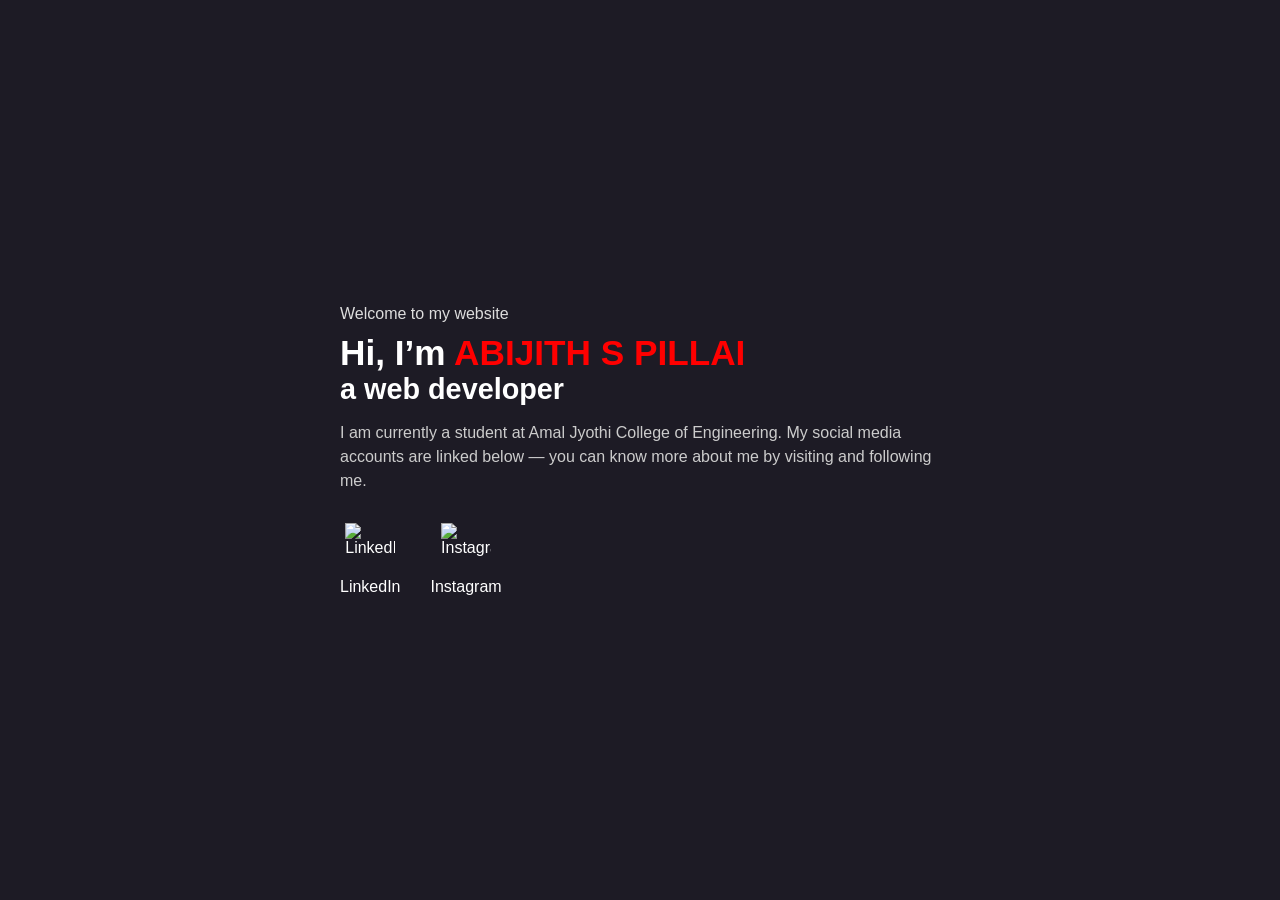
==== index.html @ 26d53437 "Firstcommit" ====
<!DOCTYPE html>
<html lang="en">
<head>
  <meta charset="UTF-8" />
  <meta name="viewport" content="width=device-width, initial-scale=1.0"/>
  <meta name="description" content="Portfolio website of a web developer student."/>
  <meta name="author" content="PERSONALWEB"/>
  <title>PERSONALWEBSITE</title>
  <link rel="stylesheet" href="style.css" />
  <link rel="icon" href="favicon.ico" type="image/x-icon" />
</head>
<body>
  <div class="container">
    <p class="welcome">Welcome to my website</p>
    <h1>Hi, I’m <span class="highlight">ABIJITH S PILLAI</span></h1>
    <h2>a web developer</h2>
    <p class="description">
      I am currently a student at Amal Jyothi College of Engineering. My social media accounts are linked below — you can know more about me by visiting and following me.
    </p>

    <div class="social-links">
      <a href="https://www.linkedin.com/in/abijith-s-pillai-6b0157200/" target="_blank" class="social">
        <img src="https://cdn-icons-png.flaticon.com/512/174/174857.png" alt="LinkedIn" />
        <span>LinkedIn</span>
      </a>
      <a href="https://www.instagram.com/abijithspillai" target="_blank" class="social">
        <img src="https://cdn-icons-png.flaticon.com/512/174/174855.png" alt="Instagram" />
        <span>Instagram</span>
      </a>
    </div>
  </div>
</body>
</html>
---- style.css ----
* {
  margin: 0;
  padding: 0;
  box-sizing: border-box;
}

body {
  background-color: #1d1b25;
  font-family: 'Segoe UI', Tahoma, Geneva, Verdana, sans-serif;
  color: white;
  display: flex;
  align-items: center;
  justify-content: center;
  min-height: 100vh;
  padding: 20px;
}

.container {
  max-width: 600px;
  text-align: left;
}

.welcome {
  font-size: 1rem;
  margin-bottom: 10px;
  color: #ddd;
}

h1 {
  font-size: 2.2rem;
  font-weight: bold;
}

h2 {
  font-size: 1.8rem;
  font-weight: bold;
  margin-bottom: 15px;
}

.highlight {
  color: red;
}

.description {
  font-size: 1rem;
  line-height: 1.5;
  color: #ccc;
  margin-bottom: 30px;
}

.social-links {
  display: flex;
  gap: 30px;
  align-items: center;
}

.social {
  text-decoration: none;
  color: white;
  display: flex;
  flex-direction: column;
  align-items: center;
  font-size: 1rem;
}

.social img {
  width: 50px;
  height: 50px;
  margin-bottom: 5px;
  transition: transform 0.3s;
}

.social:hover img {
  transform: scale(1.1);
}
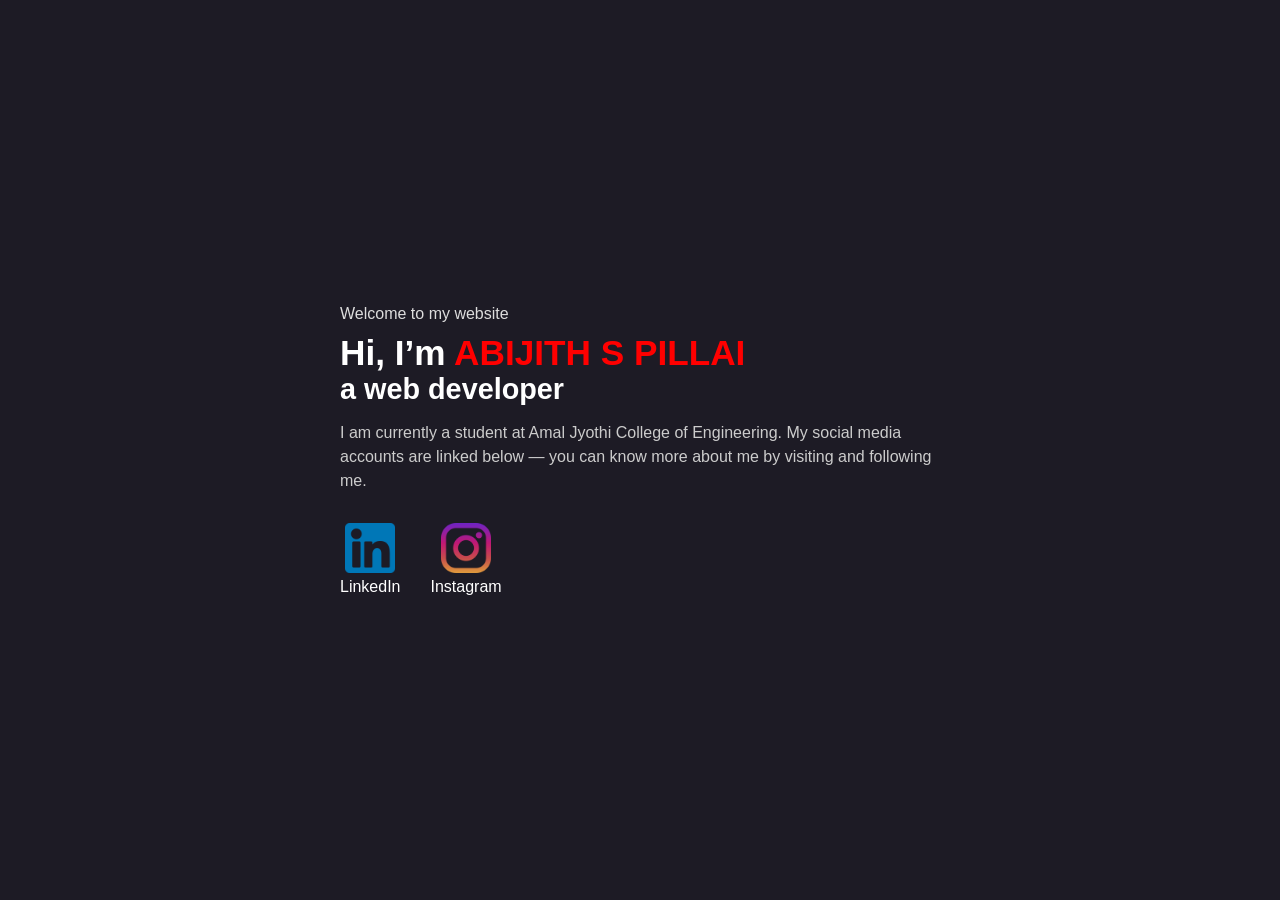
==== commit e5e2e79e: "secondcommit" ====
--- a/index.html
+++ b/index.html
@@ -20,11 +20,11 @@
 
     <div class="social-links">
       <a href="https://www.linkedin.com/in/abijith-s-pillai-6b0157200/" target="_blank" class="social">
-        <img src="https://cdn-icons-png.flaticon.com/512/174/174857.png" alt="LinkedIn" />
+        <img src="linkedin.png" alt="LinkedIn" />
         <span>LinkedIn</span>
       </a>
       <a href="https://www.instagram.com/abijithspillai" target="_blank" class="social">
-        <img src="https://cdn-icons-png.flaticon.com/512/174/174855.png" alt="Instagram" />
+        <img src="instagram.png" alt="Instagram" />
         <span>Instagram</span>
       </a>
     </div>
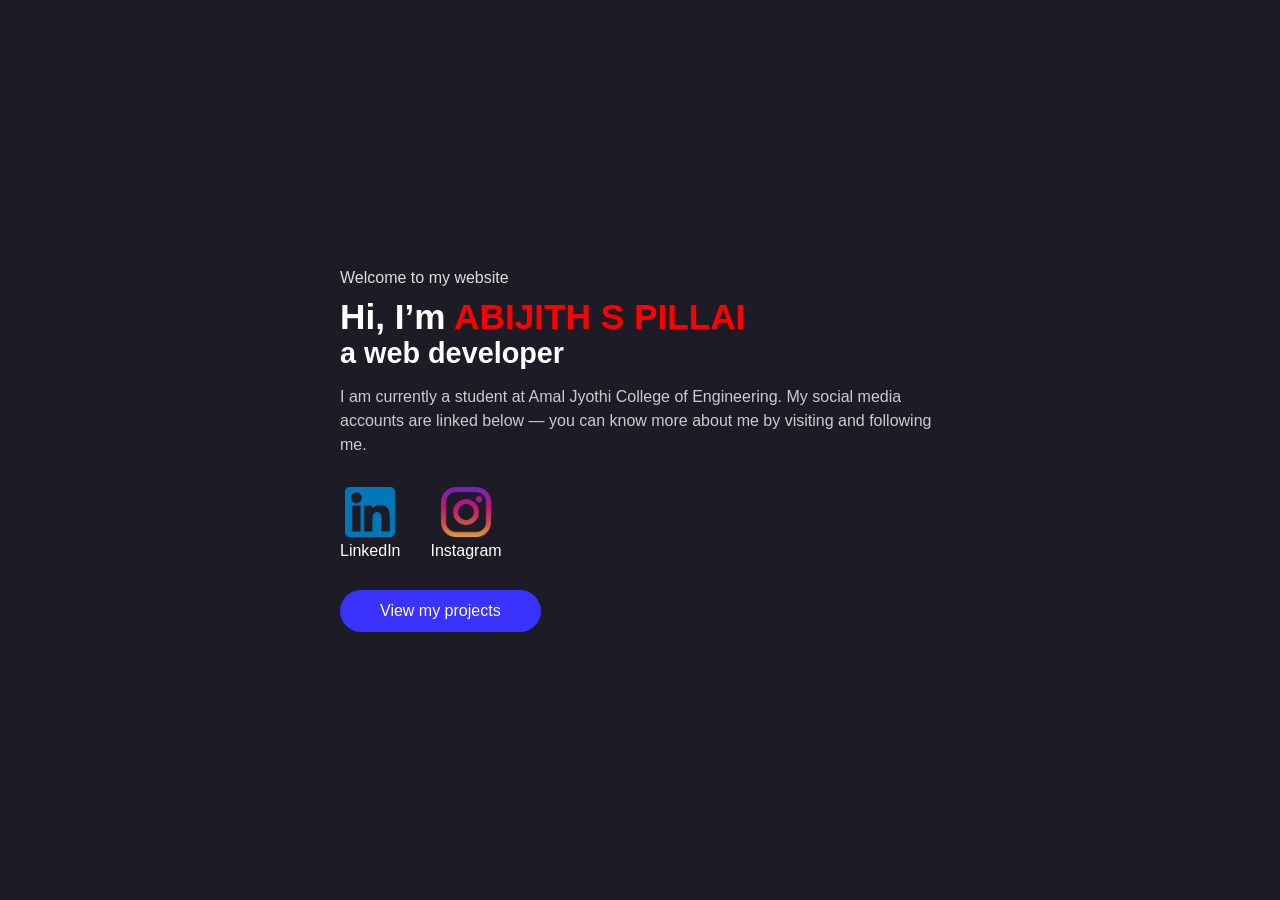
==== commit 134979b8: "thirdcommit" ====
--- a/index.html
+++ b/index.html
@@ -28,6 +28,9 @@
         <span>Instagram</span>
       </a>
     </div>
+    <div>
+      <a href="projects.html" class="project-button">View my projects</a>  
+    </div>
   </div>
 </body>
 </html>
--- a/style.css
+++ b/style.css
@@ -73,3 +73,60 @@
 .social:hover img {
   transform: scale(1.1);
 }
+
+.project-button {
+  display: inline-block;
+  margin-top: 30px;
+  padding: 12px 40px;
+  background-color: #3a32ff;
+  color: white;
+  font-size: 1rem;
+  text-align: center;
+  text-decoration: none;
+  border-radius: 30px;
+  transition: background-color 0.3s, transform 0.2s;
+}
+
+.project-button:hover {
+  background-color: #5c52ff;
+  transform: scale(1.03);
+}
+
+.projects-body {
+  margin: 0;
+  padding: 0;
+  background-color: #1f1c2e;
+  font-family: 'Segoe UI', Tahoma, Geneva, Verdana, sans-serif;
+  color: white;
+}
+
+.projects-wrapper {
+  padding: 40px 60px;
+  width: 100%;
+  max-width: none;
+  margin: 0;
+  text-align: left;
+}
+
+.projects-heading {
+  font-size: 2.5rem;
+  margin-bottom: 40px;
+  font-weight: bold;
+  color: white;
+}
+
+.project-block {
+  margin-bottom: 40px;
+}
+
+.project-title {
+  color: red;
+  font-size: 1.5rem;
+  margin-bottom: 5px;
+  font-weight: bold;
+}
+
+.project-status {
+  color: #ccc;
+  font-size: 1rem;
+}
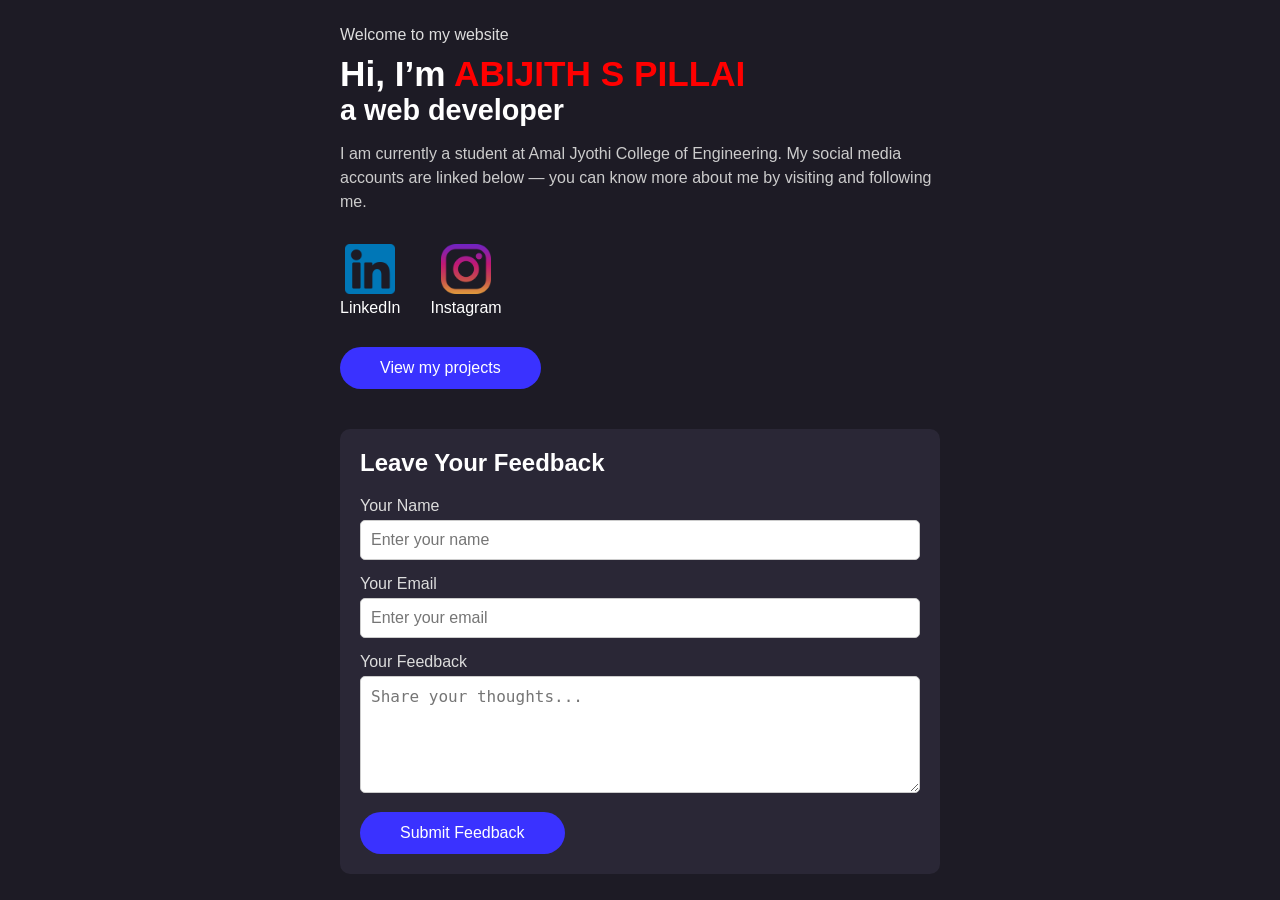
==== commit d7083b7d: "fourthcommit" ====
--- a/index.html
+++ b/index.html
@@ -7,7 +7,6 @@
   <meta name="author" content="PERSONALWEB"/>
   <title>PERSONALWEBSITE</title>
   <link rel="stylesheet" href="style.css" />
-  <link rel="icon" href="favicon.ico" type="image/x-icon" />
 </head>
 <body>
   <div class="container">
@@ -30,7 +29,25 @@
     </div>
     <div>
       <a href="projects.html" class="project-button">View my projects</a>  
+    <div class="feedback-section">
+      <h3 class="feedback-heading">Leave Your Feedback</h3>
+      <form id="feedback-form">
+        <div class="form-group">
+          <label for="name">Your Name</label>
+          <input type="text" id="name" name="name" placeholder="Enter your name" required>
+        </div>
+        <div class="form-group">
+          <label for="email">Your Email</label>
+          <input type="email" id="email" name="email" placeholder="Enter your email" required>
+        </div>
+        <div class="form-group">
+          <label for="feedback">Your Feedback</label>
+          <textarea id="feedback" name="feedback" rows="5" placeholder="Share your thoughts..." required></textarea>
+        </div>
+        <button type="submit" class="feedback-button">Submit Feedback</button>
+      </form>
     </div>
   </div>
+  <script src="script.js"></script>
 </body>
 </html>
--- a/style.css
+++ b/style.css
@@ -92,6 +92,62 @@
   transform: scale(1.03);
 }
 
+.feedback-section {
+  margin-top: 40px;
+  padding: 20px;
+  background-color: #2a2736;
+  border-radius: 10px;
+}
+
+.feedback-heading {
+  font-size: 1.5rem;
+  font-weight: bold;
+  color: white;
+  margin-bottom: 20px;
+}
+
+.form-group {
+  margin-bottom: 15px;
+}
+
+.form-group label {
+  display: block;
+  font-size: 1rem;
+  color: #ddd;
+  margin-bottom: 5px;
+}
+
+.form-group input,
+.form-group textarea {
+  width: 100%;
+  padding: 10px;
+  font-size: 1rem;
+  border: 1px solid #ccc;
+  border-radius: 5px;
+  background-color: #fff;
+  color: #333;
+}
+
+.form-group textarea {
+  resize: vertical;
+}
+
+.feedback-button {
+  padding: 12px 40px;
+  background-color: #3a32ff;
+  color: white;
+  font-size: 1rem;
+  border: none;
+  border-radius: 30px;
+  cursor: pointer;
+  transition: background-color 0.3s, transform 0.2s;
+}
+
+.feedback-button:hover {
+  background-color: #5c52ff;
+  transform: scale(1.03);
+}
+
 .projects-body {
   margin: 0;
   padding: 0;
